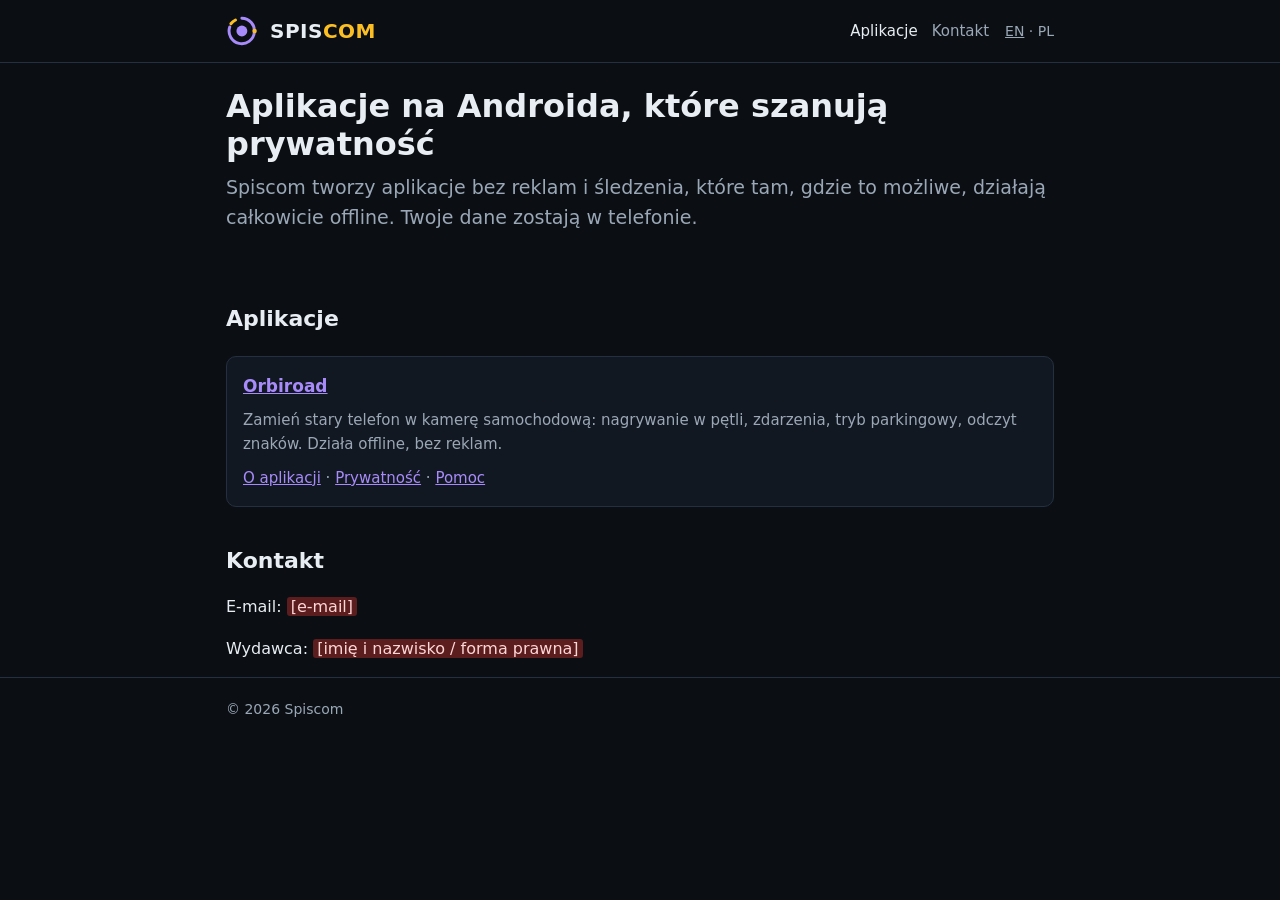
==== pl/index.html @ 2c2471b1 "Strona Spiscom i Orbiroad: aplikacja, prywatność, zasady, pomoc (EN, PL)" ====
<!doctype html>
<html lang="pl">
<head>
<meta charset="utf-8">
<meta name="viewport" content="width=device-width, initial-scale=1">
<title>Spiscom – aplikacje na Androida</title>
<meta name="description" content="Spiscom tworzy aplikacje na Androida, które szanują prywatność: bez reklam, bez śledzenia, działające offline.">
<link rel="icon" href="../assets/spiscom-mark.svg" type="image/svg+xml">
<link rel="stylesheet" href="../assets/style.css">
<link rel="alternate" hreflang="en" href="../">
</head>
<body>
<header class="site"><div class="wrap">
  <a class="brand" href="./"><img src="../assets/spiscom-mark.svg" alt=""><span>SPIS<span style="color:var(--amber)">COM</span></span></a>
  <nav class="main">
    <a href="./" aria-current="page">Aplikacje</a>
    <a href="#kontakt">Kontakt</a>
  </nav>
  <span class="lang"><a href="../" hreflang="en">EN</a> · PL</span>
</div></header>

<main class="wrap">
  <section class="hero">
    <h1>Aplikacje na Androida, które szanują prywatność</h1>
    <p class="lead">Spiscom tworzy aplikacje bez reklam i śledzenia, które tam, gdzie to możliwe, działają całkowicie offline. Twoje dane zostają w telefonie.</p>
  </section>

  <h2>Aplikacje</h2>
  <div class="cards">
    <div class="card">
      <h3><a href="../orbiroad/pl/">Orbiroad</a></h3>
      <p>Zamień stary telefon w kamerę samochodową: nagrywanie w pętli, zdarzenia, tryb parkingowy, odczyt znaków. Działa offline, bez reklam.</p>
      <p style="margin-top:10px"><a href="../orbiroad/pl/">O aplikacji</a> · <a href="../orbiroad/pl/privacy/">Prywatność</a> · <a href="../orbiroad/pl/support/">Pomoc</a></p>
    </div>
  </div>

  <h2 id="kontakt">Kontakt</h2>
  <p>E-mail: <span class="todo">[e-mail]</span></p>
  <p>Wydawca: <span class="todo">[imię i nazwisko / forma prawna]</span></p>
</main>

<footer class="site"><div class="wrap">
  © 2026 Spiscom
</div></footer>
</body>
</html>
---- assets/style.css ----
:root {
  --bg: #0b0f14;
  --surface: #121821;
  --line: #243041;
  --text: #e8edf3;
  --muted: #9aa7b6;
  --violet: #a78bfa;
  --amber: #fbbf24;
  --todo-bg: #5b1d1d;
  --todo-text: #ffd6d6;
}

* { box-sizing: border-box; }

html { -webkit-text-size-adjust: 100%; }

body {
  margin: 0;
  background: var(--bg);
  color: var(--text);
  font: 16px/1.6 system-ui, -apple-system, "Segoe UI", Roboto, Arial, sans-serif;
}

a { color: var(--violet); }
a:hover { color: var(--amber); }

.wrap { max-width: 860px; margin: 0 auto; padding: 0 16px; }

header.site {
  border-bottom: 1px solid var(--line);
  padding: 14px 0;
}
header.site .wrap { display: flex; align-items: center; gap: 16px; flex-wrap: wrap; }
.brand { display: flex; align-items: center; gap: 10px; color: var(--text); text-decoration: none; font-weight: 700; font-size: 20px; letter-spacing: .5px; }
.brand img { width: 34px; height: 34px; }
nav.main { display: flex; gap: 14px; flex-wrap: wrap; margin-left: auto; font-size: 15px; }
nav.main a { color: var(--muted); text-decoration: none; }
nav.main a:hover, nav.main a[aria-current] { color: var(--text); }
.lang { font-size: 14px; color: var(--muted); }
.lang a { color: var(--muted); }

main { padding: 32px 0 48px; }

h1 { font-size: 32px; line-height: 1.2; margin: 0 0 8px; }
h2 { font-size: 22px; margin: 36px 0 10px; }
h3 { font-size: 18px; margin: 24px 0 8px; }
.lead { font-size: 19px; color: var(--muted); margin: 0 0 24px; }
.meta { color: var(--muted); font-size: 14px; }

.hero { padding: 24px 0 8px; }
.hero .tag { color: var(--amber); font-weight: 600; letter-spacing: .4px; }

.cards { display: grid; grid-template-columns: repeat(auto-fit, minmax(230px, 1fr)); gap: 14px; margin: 20px 0; }
.card { background: var(--surface); border: 1px solid var(--line); border-radius: 10px; padding: 16px; }
.card h3 { margin-top: 0; font-size: 17px; }
.card p { margin: 0; color: var(--muted); font-size: 15px; }

.box { background: var(--surface); border: 1px solid var(--line); border-left: 4px solid var(--violet); border-radius: 8px; padding: 12px 16px; margin: 16px 0; }
.box.warn { border-left-color: var(--amber); }

.btn { display: inline-block; background: var(--violet); color: #0b0f14; font-weight: 700; padding: 10px 18px; border-radius: 8px; text-decoration: none; }
.btn:hover { background: var(--amber); color: #0b0f14; }

.table-scroll { overflow-x: auto; }
table { border-collapse: collapse; width: 100%; margin: 12px 0; font-size: 15px; }
th, td { text-align: left; vertical-align: top; padding: 8px 10px; border-bottom: 1px solid var(--line); }
th { color: var(--muted); font-weight: 600; }

ul, ol { padding-left: 22px; }
li { margin: 4px 0; }

/* Miejsca do uzupełnienia przed publikacją – widoczne celowo. */
.todo { background: var(--todo-bg); color: var(--todo-text); padding: 0 4px; border-radius: 3px; }

footer.site { border-top: 1px solid var(--line); padding: 20px 0 32px; color: var(--muted); font-size: 14px; }
footer.site a { color: var(--muted); }

@media (max-width: 560px) {
  h1 { font-size: 26px; }
  nav.main { margin-left: 0; width: 100%; }
}
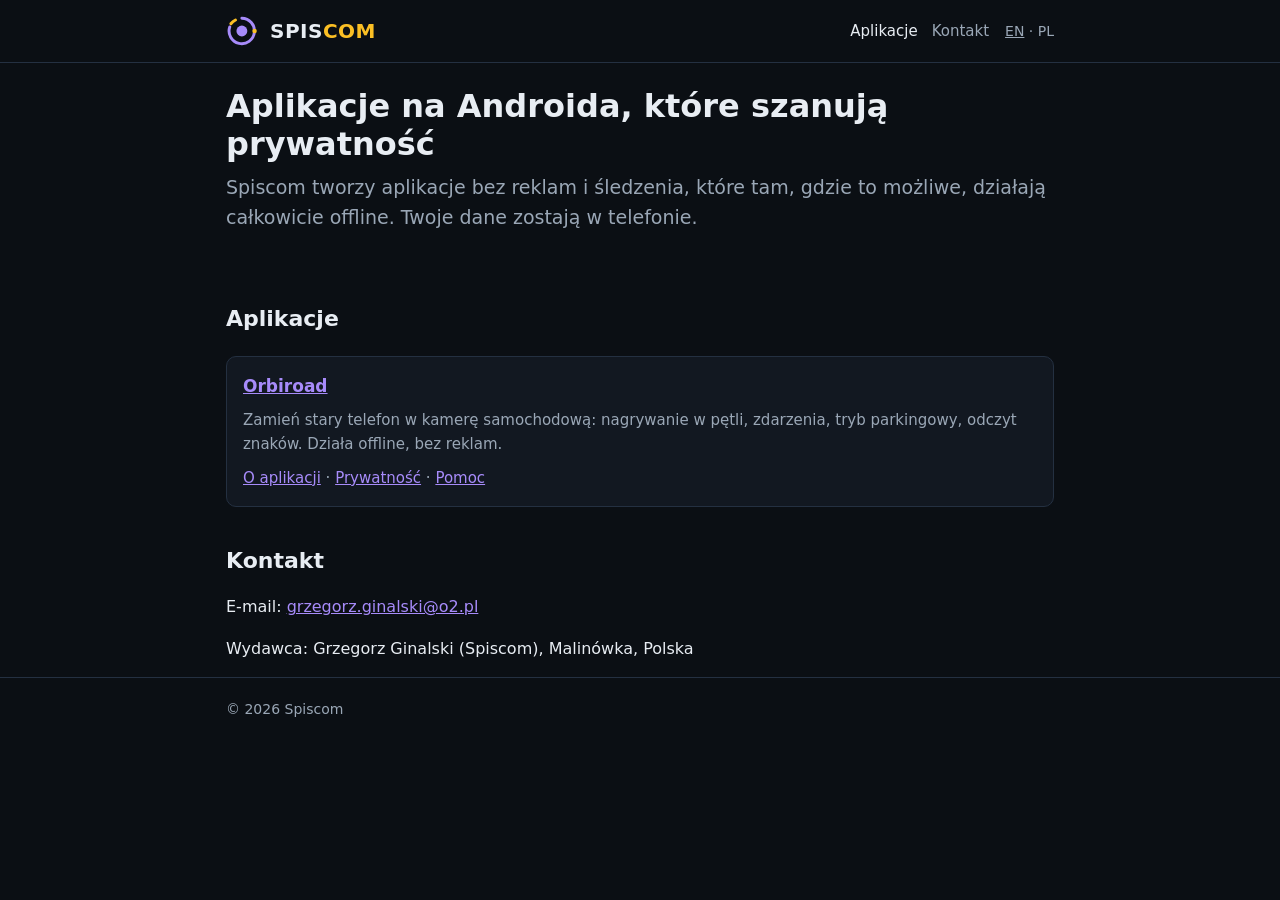
==== commit bcda6195: "Dane wydawcy i kontakt: Grzegorz Ginalski (Spiscom), Malinówka; e-mail w polityce, zasadach, pomocy " ====
--- a/pl/index.html
+++ b/pl/index.html
@@ -35,8 +35,8 @@
   </div>
 
   <h2 id="kontakt">Kontakt</h2>
-  <p>E-mail: <span class="todo">[e-mail]</span></p>
-  <p>Wydawca: <span class="todo">[imię i nazwisko / forma prawna]</span></p>
+  <p>E-mail: <a href="mailto:grzegorz.ginalski@o2.pl">grzegorz.ginalski@o2.pl</a></p>
+  <p>Wydawca: Grzegorz Ginalski (Spiscom), Malinówka, Polska</p>
 </main>
 
 <footer class="site"><div class="wrap">
